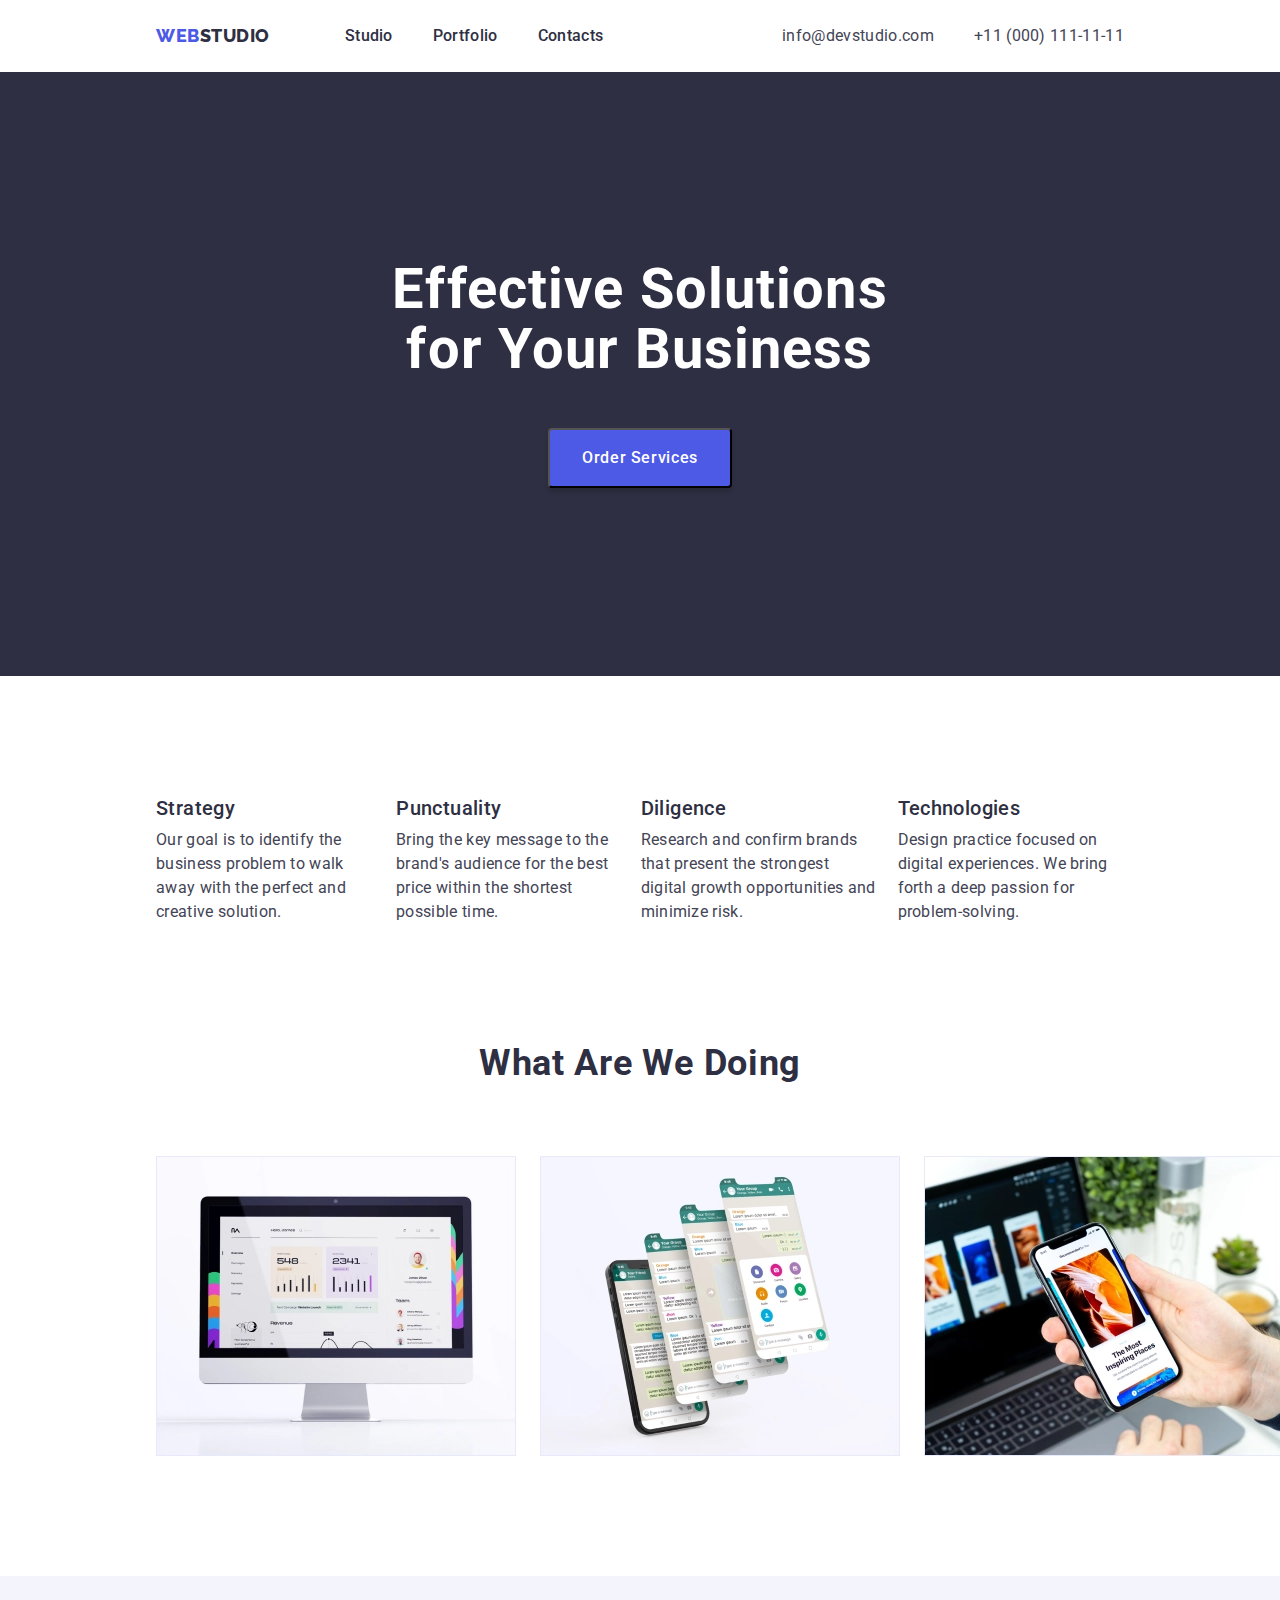
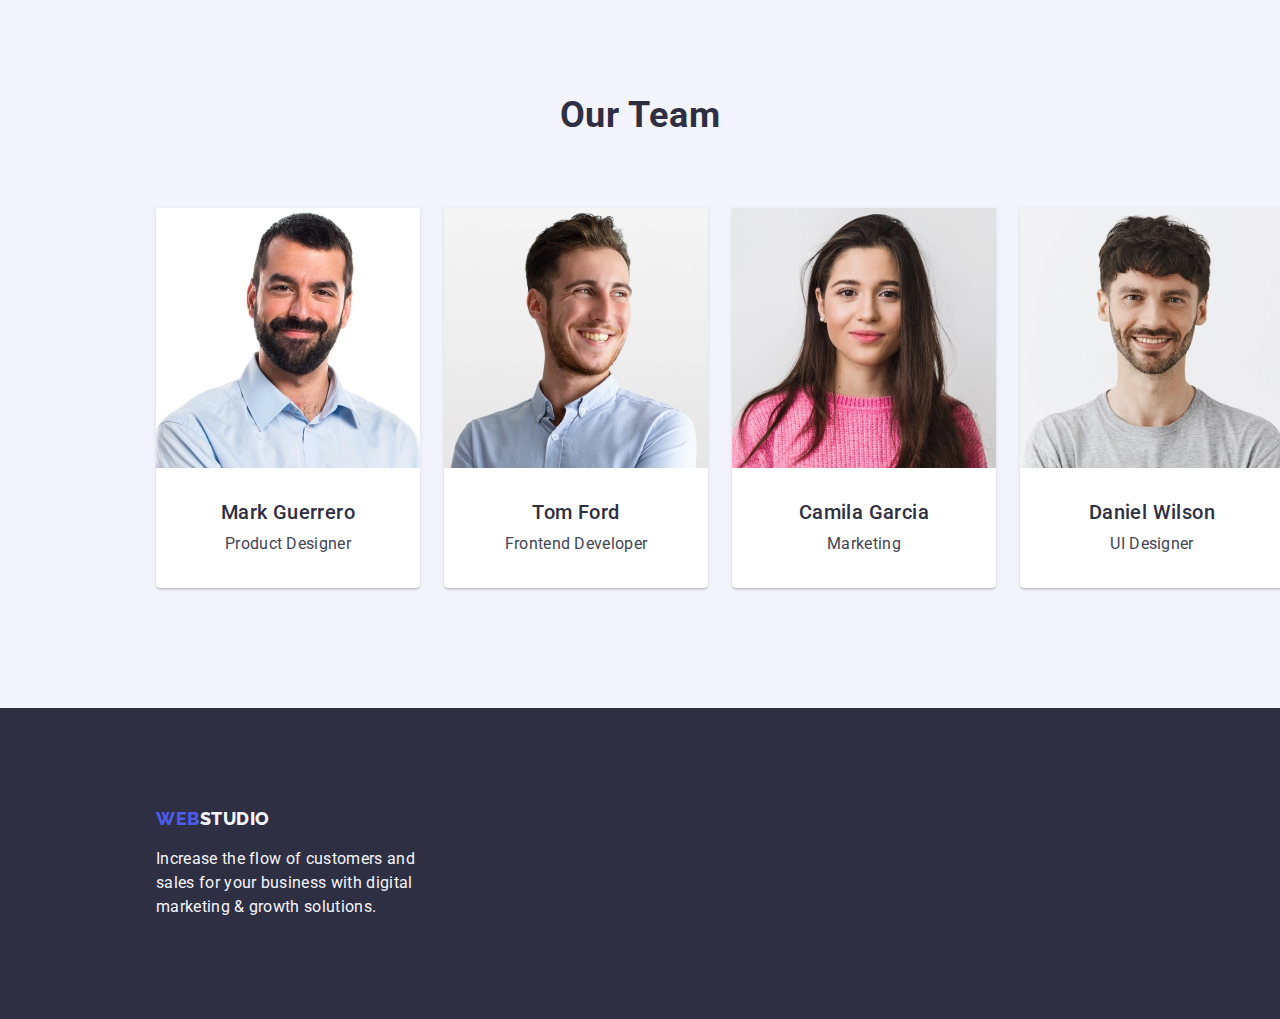
==== index.html @ 0ad416f7 "homework #3" ====
<!DOCTYPE html>
<html lang="en">
    <head>
        <meta charset="UTF-8" />
        <meta name="viewport" content="width=device-width, initial-scale=1.0" />
        <link rel="preconnect" href="https://fonts.googleapis.com" />
        <link rel="preconnect" href="https://fonts.gstatic.com" crossorigin />
        <link
            href="https://fonts.googleapis.com/css2?family=Inter:wght@500&family=Raleway:wght@800&family=Roboto:wght@400;500;700&display=swap"
            rel="stylesheet"
        />
        <link
            rel="stylesheet"
            href="https://cdn.jsdelivr.net/npm/modern-normalize@1.1.0/modern-normalize.min.css"
        />
        <link rel="stylesheet" href="./css/styles.css" />
        <title>WebStudio</title>
    </head>
    <body>
        <header>
            <div class="container header">
                <nav>
                    <a href="./index.html" class="logo link"
                        >WEB<span class="logo-part">Studio</span></a
                    >
                    <ul class="menu list">
                        <li class="menu-item">
                            <a href="./index.html" class="menu-link link"
                                >Studio</a
                            >
                        </li>
                        <li class="menu-item">
                            <a href="./portfolio.html" class="menu-link link"
                                >Portfolio</a
                            >
                        </li>
                        <li class="menu-item">
                            <a href="" class="menu-link link">Contacts</a>
                        </li>
                    </ul>
                </nav>
                <address>
                    <ul class="address list">
                        <li class="address-item">
                            <a href="" class="address-info link"
                                >info@devstudio.com</a
                            >
                        </li>
                        <li class="address-item">
                            <a href="" class="address-info link"
                                >+11 (000) 111-11-11</a
                            >
                        </li>
                    </ul>
                </address>
            </div>
        </header>

        <main>
            <!-- Section Hero -->
            <section>
                <div class="container hero">
                    <h1 class="hero-title">
                        Effective Solutions for Your Business
                    </h1>
                    <button type="button" class="hero-btn">
                        Order Services
                    </button>
                </div>
            </section>

            <!-- Section 2 -->
            <section>
                <div class="container mastery">
                    <h2 class="visually-hidden">Mastery title</h2>
                    <ul class="mastery-list list">
                        <li class="mastery-item">
                            <h3 class="mastery-title">Strategy</h3>
                            <p class="mastery-text">
                                Our goal is to identify the business problem to
                                walk away with the perfect and creative
                                solution.
                            </p>
                        </li>
                        <li class="mastery-item">
                            <h3 class="mastery-title">Punctuality</h3>
                            <p class="mastery-text">
                                Bring the key message to the brand's audience
                                for the best price within the shortest possible
                                time.
                            </p>
                        </li>
                        <li class="mastery-item">
                            <h3 class="mastery-title">Diligence</h3>
                            <p class="mastery-text">
                                Research and confirm brands that present the
                                strongest digital growth opportunities and
                                minimize risk.
                            </p>
                        </li>
                        <li class="mastery-item">
                            <h3 class="mastery-title">Technologies</h3>
                            <p class="mastery-text">
                                Design practice focused on digital experiences.
                                We bring forth a deep passion for
                                problem-solving.
                            </p>
                        </li>
                    </ul>
                </div>
            </section>

            <!-- Section 3 Activites -->
            <section>
                <div class="container activites">
                    <h2 class="activites-title">What Are We Doing</h2>
                    <ul class="activites-list list">
                        <li class="activites-item">
                            <img
                                src="./images/apple-comp.webp"
                                alt="image apple computer"
                            />
                        </li>
                        <li class="activites-item">
                            <img
                                src="./images/smartphone.webp"
                                alt="image smartphone"
                            />
                        </li>
                        <li class="activites-item">
                            <img
                                src="./images/phone-in-hand.webp"
                                alt="image phone in hand"
                            />
                        </li>
                    </ul>
                </div>
            </section>

            <!-- Section 4 Our Team -->
            <section>
                <div class="container our-team">
                    <h2 class="our-team-title">Our Team</h2>
                    <ul class="team-cards list">
                        <li class="team-card">
                            <img
                                src="./images/mark-guerrero.webp"
                                alt="Mark Guerrero"
                            />
                            <h3 class="mastery-title">Mark Guerrero</h3>
                            <p class="mastery-text">Product Designer</p>
                        </li>
                        <li class="team-card">
                            <img src="./images/tom-ford.webp" alt="Tom Ford" />
                            <h3 class="mastery-title">Tom Ford</h3>
                            <p class="mastery-text">Frontend Developer</p>
                        </li>
                        <li class="team-card">
                            <img
                                src="./images/camila-garcia.webp"
                                alt="Camila Garcia"
                            />
                            <h3 class="mastery-title">Camila Garcia</h3>
                            <p class="mastery-text">Marketing</p>
                        </li>
                        <li class="team-card">
                            <img
                                src="./images/daniel-wilson.webp"
                                alt="Daniel Wilson"
                            />
                            <h3 class="mastery-title">Daniel Wilson</h3>
                            <p class="mastery-text">UI Designer</p>
                        </li>
                    </ul>
                </div>
            </section>
        </main>

        <footer>
            <div class="container footer">
                <a href="./index.html" class="logo link"
                    >WEB<span class="logo-white">Studio</span></a
                >
                <p class="footer-text">
                    Increase the flow of customers and sales for your business
                    with digital marketing & growth solutions.
                </p>
            </div>
        </footer>
    </body>
</html>
---- css/styles.css ----
:root {
    --CLOUD: #f4f4fd;
    --CORNFLOWER: #e7e9fc;
    --IRIS: #4d5ae5;
    --NAVY-BLUE: #2e2f42;
    --SLATE: #434455;
    --WHITE: #fff;
    --OCEAN: #404bbf;
}

body {
    font-family: 'Roboto', sans-serif;
    font-style: normal;
    color: #434455;
    background-color: #fff;
}

a,
.link {
    text-decoration: none;
    color: inherit;
}
ul,
ol {
    list-style-type: none;
    margin: 0px;
    padding-left: 0px;
}
.list {
    list-style-type: none;
}

h1,
h2,
h3,
h4,
h5,
h6,
p {
    margin: 0px;
}

img {
    display: block;
}

.container {
    max-width: 1440px;
    padding-left: 156px;
    padding-right: 156px;
    margin-left: auto;
    margin-right: auto;
}

.visually-hidden {
    position: absolute;
    width: 1px;
    height: 1px;
    margin: -1px;
    border: 0;
    padding: 0;
    white-space: nowrap;
    clip-path: inset(100%);
    clip: rect(0 0 0 0);
    overflow: hidden;
}

/* HEADER */
.header {
    padding-top: 24px;
    padding-bottom: 24px;
    display: flex;
    justify-content: space-between;
}
nav {
    display: flex;
    align-items: center;
}
.menu {
    display: flex;
    gap: 40px;
}
.logo {
    color: var(--IRIS);
    font-family: 'Raleway', sans-serif;
    font-size: 18px;
    font-style: normal;
    font-weight: 800;
    line-height: 1.17;
    letter-spacing: 0.54px;
    text-transform: uppercase;
    margin-right: 75px;
    text-decoration: none;
}
.logo-part {
    color: var(--NAVY-BLUE);
}

.menu-link {
    color: var(--NAVY-BLUE);
    font-size: 16px;
    font-weight: 500;
    line-height: 1.5; /* 150% */
    letter-spacing: 0.02em;
}
.menu-link:hover,
.menu-link:focus {
    color: var(--OCEAN);
}
.menu-item {
    width: ((100% - 80px) / 3);
}

.address {
    display: flex;
    gap: 40px;
}
.address-info {
    color: var(--SLATE);
    font-size: 16px;
    font-weight: 400;
    line-height: 1.5; /* 150% */
    letter-spacing: 0.02em;
    text-decoration: none;
    font-style: normal;
}
.address-info:hover,
.address-info:focus {
    color: var(--OCEAN);
}
.address-item {
    flex-basis: ((100% - 40px) / 2);
}

/* MAIN */
/* Hero Section */
.hero {
    background-color: var(--NAVY-BLUE);
    padding-top: 188px;
    padding-bottom: 188px;
    display: flex;
    flex-direction: column;
    align-items: center;
    gap: 48px;
}
.hero-title {
    color: var(--WHITE);
    text-align: center;
    font-size: 56px;
    font-weight: 700;
    line-height: 1.07; /* 107.143% */
    letter-spacing: 0.02em;
    width: 496px;
    white-space: normal;
    /* margin-bottom: 48px; */
}
.hero-btn {
    background-color: var(--IRIS);
    color: var(--WHITE);
    font-size: 16px;
    font-weight: 500;
    line-height: 1.5; /* 150% */
    letter-spacing: 0.04em;
    cursor: pointer;
    border-radius: 4px;
    box-shadow: 0px 4px 4px 0px rgba(0, 0, 0, 0.15);
    padding: 16px 32px;
}
.hero-btn:hover,
.hero-btn:focus {
    background-color: var(--OCEAN);
}

/* Section 2 - Mastery */
.mastery {
    padding-top: 120px;
}
.mastery-list {
    display: flex;
    gap: 20px;
}
.mastery-item {
    flex-basis: ((100% - 72px) / 4);
}
.mastery-title {
    color: var(--NAVY-BLUE);
    font-size: 20px;
    font-weight: 500;
    line-height: 1.2; /* 120% */
    letter-spacing: 0.02em;
    margin-bottom: 8px;
}
.mastery-text {
    color: var(--SLATE);
    font-size: 16px;
    font-weight: 400;
    line-height: 1.5; /* 150% */
    letter-spacing: 0.02em;
}

/* Activites */
.activites {
    padding-top: 120px;
    padding-bottom: 120px;
}
.activites-list {
    display: flex;
}
.activites-title {
    color: var(--NAVY-BLUE);
    text-align: center;
    font-size: 36px;
    font-weight: 700;
    line-height: 1.11; /* 111.111% */
    letter-spacing: 0.02em;
    text-transform: capitalize;
    margin-bottom: 72px;
}
.activites-item {
    background: var(--CORNFLOWER);
    margin-right: 24px;
}

/* Our Team */
.our-team {
    background-color: var(--CLOUD);
    padding-top: 120px;
    padding-bottom: 120px;
}
.our-team-title {
    color: var(--NAVY-BLUE);
    text-align: center;
    font-size: 36px;
    font-weight: 700;
    line-height: 1.11; /* 111.111% */
    letter-spacing: 0.02em;
    text-transform: capitalize;
    margin-bottom: 72px;
}
.team-cards {
    display: flex;
    gap: 24px;
}
.team-card {
    background: var(--WHITE);
    border-radius: 0px 0px 4px 4px;
    box-shadow: 0px 2px 1px 0px rgba(46, 47, 66, 0.08),
        0px 1px 1px 0px rgba(46, 47, 66, 0.16),
        0px 1px 6px 0px rgba(46, 47, 66, 0.08);
}
.team-card img {
    margin-bottom: 32px;
}
.team-card h3 {
    color: var(--NAVY-BLUE);
    text-align: center;
    font-size: 20px;
    font-weight: 500;
    line-height: 1.2; /* 120% */
    letter-spacing: 0.02em;
    margin-bottom: 8px;
}
.team-card p {
    margin: 0px;
    color: var(--SLATE);
    text-align: center;
    font-size: 16px;
    font-weight: 400;
    line-height: 1.5; /* 150% */
    letter-spacing: 0.02em;
    margin-bottom: 32px;
}

/* Footer */
.footer {
    background: var(--NAVY-BLUE);
    padding-top: 100px;
    padding-bottom: 100px;
}

.logo-white {
    color: var(--CLOUD);
}
.footer-text {
    color: var(--CLOUD);
    font-size: 16px;
    font-weight: 400;
    line-height: 1.5; /* 150% */
    letter-spacing: 0.02em;
    margin-top: 18px;
    width: 264px;
}

/* -- Portfolio -- */
/* Buttons */
.buttons {
    display: flex;
    padding-top: 96px;
    padding-bottom: 72px;
    justify-content: center;
    gap: 24px;
}
.btn {
    background-color: var(--CLOUD);
    color: var(--IRIS);
    text-align: center;
    font-size: 16px;
    font-weight: 500;
    line-height: 1.5; /* 150% */
    letter-spacing: 0.04em;
    cursor: pointer;
    padding: 12px 24px;
    justify-content: center;
    align-items: center;
    border-radius: 4px;
    border: 1px solid var(--CORNFLOWER, #e7e9fc);
}
.btn:hover,
.btn:focus {
    color: var(--WHITE);
    background-color: var(--OCEAN);
}

/* Section Portfolio */
.services {
    padding-bottom: 120px;
    display: flex;
    flex-wrap: wrap;
    column-gap: 21px;
    row-gap: 48px;
}
.row-item {
    border: 1px solid var(--CORNFLOWER);
}

.row-item-title,
.row-item-text {
    padding-left: 16px;
}
.row-item-title {
    color: var(--NAVY-BLUE);
    font-size: 20px;
    font-weight: 500;
    line-height: 1.2; /* 120% */
    letter-spacing: 0.02em;
    margin-top: 32px;
    margin-bottom: 8px;
}
.row-item-text {
    color: var(--SLATE);
    font-size: 16px;
    font-weight: 400;
    line-height: 1.5; /* 150% */
    letter-spacing: 0.02em;
    margin-bottom: 32px;
}
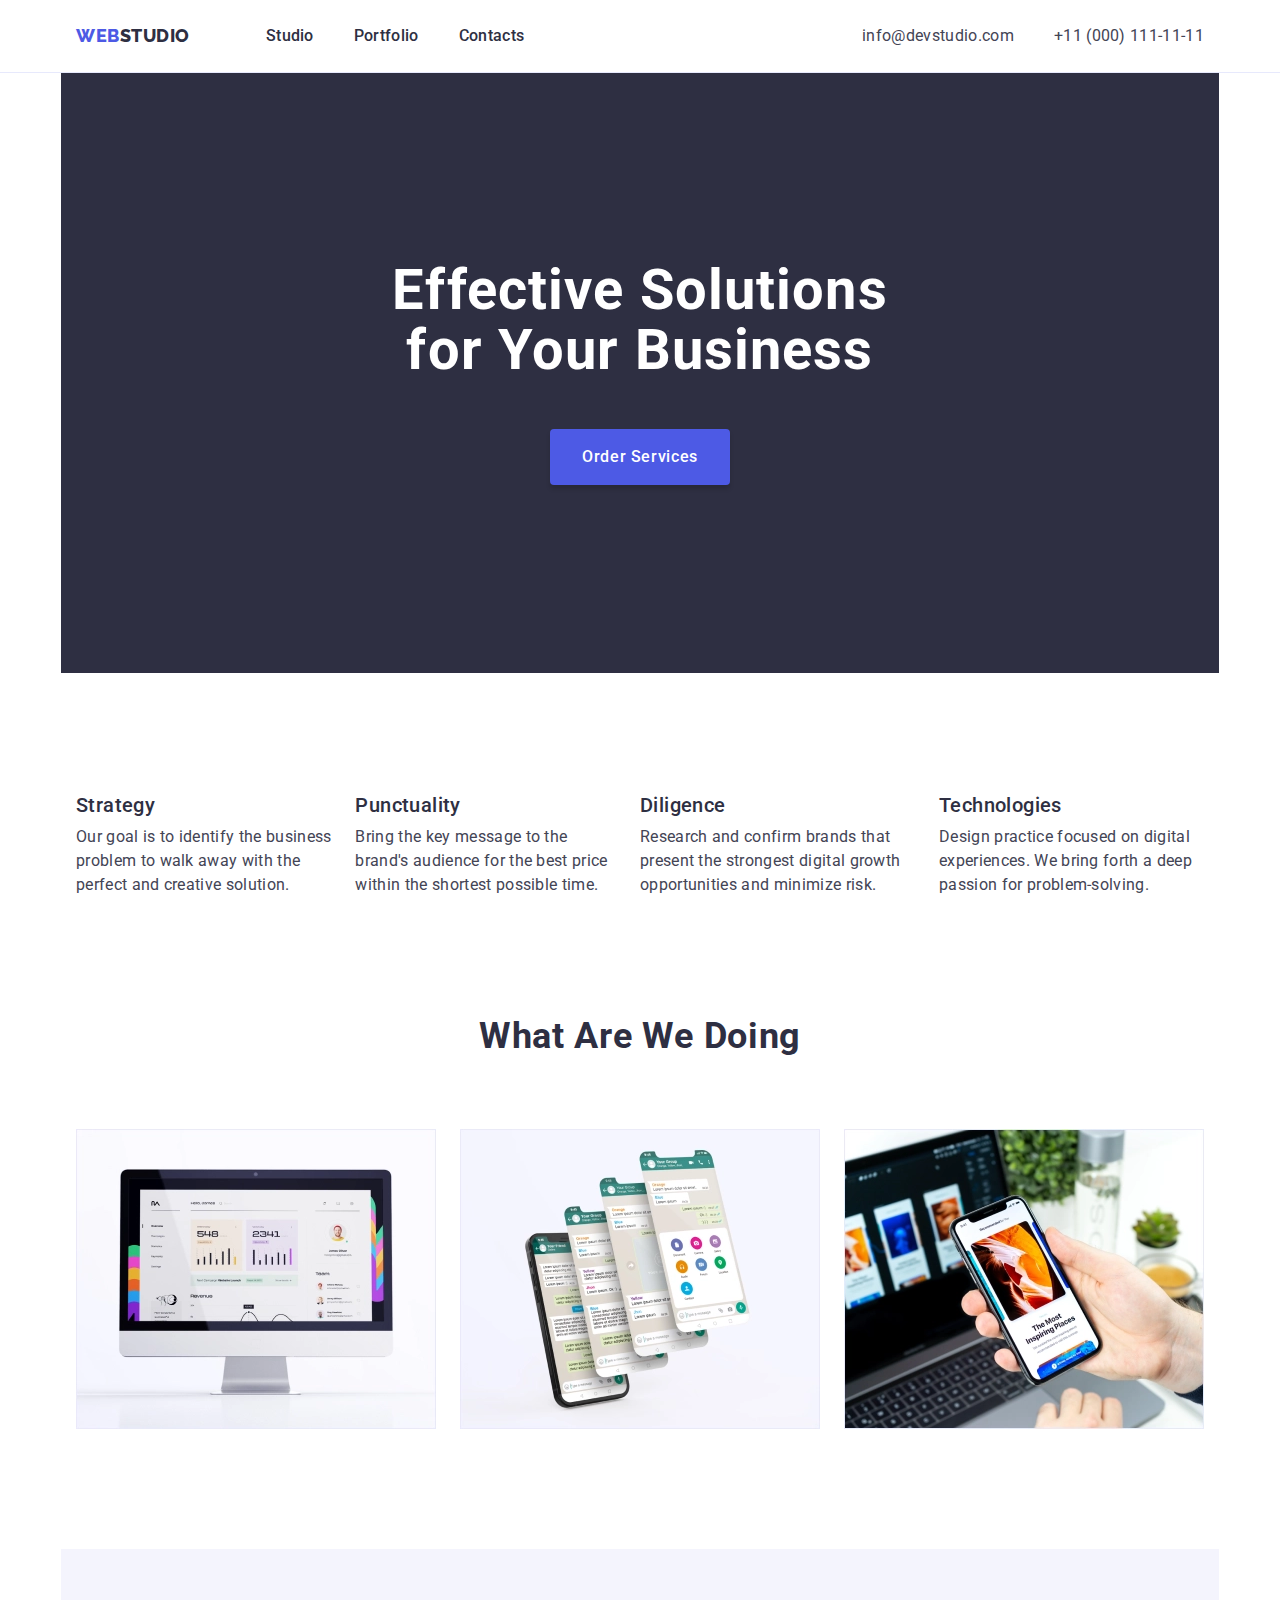
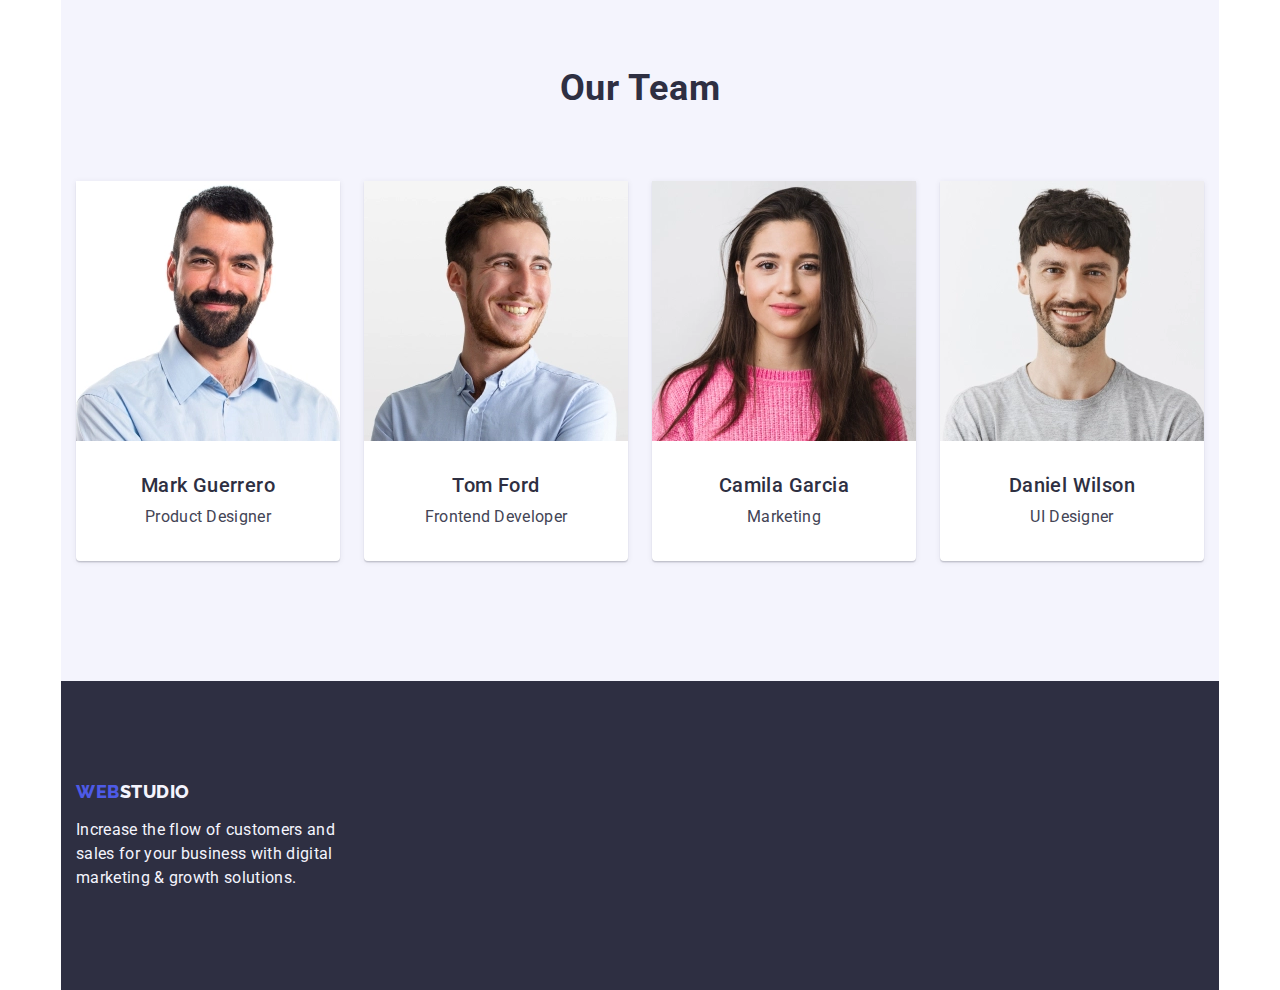
==== commit e8def081: "changing styles,index,portfolio" ====
--- a/index.html
+++ b/index.html
@@ -17,9 +17,9 @@
         <title>WebStudio</title>
     </head>
     <body>
-        <header>
+        <header class="head">
             <div class="container header">
-                <nav>
+                <nav class="navigation">
                     <a href="./index.html" class="logo link"
                         >WEB<span class="logo-part">Studio</span></a
                     >
@@ -58,7 +58,7 @@
 
         <main>
             <!-- Section Hero -->
-            <section>
+            <section class="hero-section">
                 <div class="container hero">
                     <h1 class="hero-title">
                         Effective Solutions for Your Business
@@ -70,7 +70,7 @@
             </section>
 
             <!-- Section 2 -->
-            <section>
+            <section class="mastery-section">
                 <div class="container mastery">
                     <h2 class="visually-hidden">Mastery title</h2>
                     <ul class="mastery-list list">
@@ -111,7 +111,7 @@
             </section>
 
             <!-- Section 3 Activites -->
-            <section>
+            <section class="activites-section">
                 <div class="container activites">
                     <h2 class="activites-title">What Are We Doing</h2>
                     <ul class="activites-list list">
@@ -138,7 +138,7 @@
             </section>
 
             <!-- Section 4 Our Team -->
-            <section>
+            <section class="our-team-section">
                 <div class="container our-team">
                     <h2 class="our-team-title">Our Team</h2>
                     <ul class="team-cards list">
@@ -147,38 +147,46 @@
                                 src="./images/mark-guerrero.webp"
                                 alt="Mark Guerrero"
                             />
-                            <h3 class="mastery-title">Mark Guerrero</h3>
-                            <p class="mastery-text">Product Designer</p>
+                            <div class="person-info">
+                                <h3 class="mastery-title">Mark Guerrero</h3>
+                                <p class="mastery-text">Product Designer</p>
+                            </div>
                         </li>
                         <li class="team-card">
                             <img src="./images/tom-ford.webp" alt="Tom Ford" />
-                            <h3 class="mastery-title">Tom Ford</h3>
-                            <p class="mastery-text">Frontend Developer</p>
+                            <div class="person-info">
+                                <h3 class="mastery-title">Tom Ford</h3>
+                                <p class="mastery-text">Frontend Developer</p>
+                            </div>
                         </li>
                         <li class="team-card">
                             <img
                                 src="./images/camila-garcia.webp"
                                 alt="Camila Garcia"
                             />
-                            <h3 class="mastery-title">Camila Garcia</h3>
-                            <p class="mastery-text">Marketing</p>
+                            <div class="person-info">
+                                <h3 class="mastery-title">Camila Garcia</h3>
+                                <p class="mastery-text">Marketing</p>
+                            </div>
                         </li>
                         <li class="team-card">
                             <img
                                 src="./images/daniel-wilson.webp"
                                 alt="Daniel Wilson"
                             />
-                            <h3 class="mastery-title">Daniel Wilson</h3>
-                            <p class="mastery-text">UI Designer</p>
+                            <div class="person-info">
+                                <h3 class="mastery-title">Daniel Wilson</h3>
+                                <p class="mastery-text">UI Designer</p>
+                            </div>
                         </li>
                     </ul>
                 </div>
             </section>
         </main>
 
-        <footer>
+        <footer class="foot">
             <div class="container footer">
-                <a href="./index.html" class="logo link"
+                <a href="./index.html" class="logo link logo-foot"
                     >WEB<span class="logo-white">Studio</span></a
                 >
                 <p class="footer-text">
--- a/css/styles.css
+++ b/css/styles.css
@@ -45,9 +45,9 @@
 }
 
 .container {
-    max-width: 1440px;
-    padding-left: 156px;
-    padding-right: 156px;
+    max-width: 1158px;
+    padding-left: 15px;
+    padding-right: 15px;
     margin-left: auto;
     margin-right: auto;
 }
@@ -66,6 +66,9 @@
 }
 
 /* HEADER */
+.head {
+    border-bottom: 1px solid #e7e9fc;
+}
 .header {
     padding-top: 24px;
     padding-bottom: 24px;
@@ -89,7 +92,7 @@
     line-height: 1.17;
     letter-spacing: 0.54px;
     text-transform: uppercase;
-    margin-right: 75px;
+    margin-right: 76px;
     text-decoration: none;
 }
 .logo-part {
@@ -102,6 +105,8 @@
     font-weight: 500;
     line-height: 1.5; /* 150% */
     letter-spacing: 0.02em;
+    padding-top: 24px;
+    padding-bottom: 24px;
 }
 .menu-link:hover,
 .menu-link:focus {
@@ -123,6 +128,8 @@
     letter-spacing: 0.02em;
     text-decoration: none;
     font-style: normal;
+    padding-top: 24px;
+    padding-bottom: 24px;
 }
 .address-info:hover,
 .address-info:focus {
@@ -134,10 +141,12 @@
 
 /* MAIN */
 /* Hero Section */
+.hero-section {
+}
 .hero {
-    background-color: var(--NAVY-BLUE);
     padding-top: 188px;
     padding-bottom: 188px;
+    background-color: var(--NAVY-BLUE);
     display: flex;
     flex-direction: column;
     align-items: center;
@@ -150,11 +159,12 @@
     font-weight: 700;
     line-height: 1.07; /* 107.143% */
     letter-spacing: 0.02em;
-    width: 496px;
+    max-width: 496px;
     white-space: normal;
     /* margin-bottom: 48px; */
 }
 .hero-btn {
+    border: none;
     background-color: var(--IRIS);
     color: var(--WHITE);
     font-size: 16px;
@@ -165,6 +175,8 @@
     border-radius: 4px;
     box-shadow: 0px 4px 4px 0px rgba(0, 0, 0, 0.15);
     padding: 16px 32px;
+    min-width: 169px;
+    height: 56px;
 }
 .hero-btn:hover,
 .hero-btn:focus {
@@ -177,10 +189,10 @@
 }
 .mastery-list {
     display: flex;
-    gap: 20px;
+    gap: 22px;
 }
 .mastery-item {
-    flex-basis: ((100% - 72px) / 4);
+    width: ((100% - 72px) / 4);
 }
 .mastery-title {
     color: var(--NAVY-BLUE);
@@ -205,6 +217,7 @@
 }
 .activites-list {
     display: flex;
+    gap: 24px;
 }
 .activites-title {
     color: var(--NAVY-BLUE);
@@ -218,7 +231,6 @@
 }
 .activites-item {
     background: var(--CORNFLOWER);
-    margin-right: 24px;
 }
 
 /* Our Team */
@@ -248,8 +260,8 @@
         0px 1px 1px 0px rgba(46, 47, 66, 0.16),
         0px 1px 6px 0px rgba(46, 47, 66, 0.08);
 }
-.team-card img {
-    margin-bottom: 32px;
+.person-info {
+    padding: 32px 0;
 }
 .team-card h3 {
     color: var(--NAVY-BLUE);
@@ -268,7 +280,6 @@
     font-weight: 400;
     line-height: 1.5; /* 150% */
     letter-spacing: 0.02em;
-    margin-bottom: 32px;
 }
 
 /* Footer */
@@ -277,7 +288,10 @@
     padding-top: 100px;
     padding-bottom: 100px;
 }
-
+.logo-foot {
+    display: inline;
+    margin-bottom: 16px;
+}
 .logo-white {
     color: var(--CLOUD);
 }
@@ -287,16 +301,19 @@
     font-weight: 400;
     line-height: 1.5; /* 150% */
     letter-spacing: 0.02em;
-    margin-top: 18px;
+    margin-top: 16px;
     width: 264px;
 }
 
 /* -- Portfolio -- */
 /* Buttons */
+.main-section {
+    padding-top: 96px;
+    padding-bottom: 120px;
+}
 .buttons {
     display: flex;
-    padding-top: 96px;
-    padding-bottom: 72px;
+    margin-bottom: 72px;
     justify-content: center;
     gap: 24px;
 }
@@ -319,11 +336,11 @@
 .btn:focus {
     color: var(--WHITE);
     background-color: var(--OCEAN);
+    border: 1px solid transparent;
 }
 
 /* Section Portfolio */
 .services {
-    padding-bottom: 120px;
     display: flex;
     flex-wrap: wrap;
     column-gap: 21px;
@@ -332,18 +349,18 @@
 .row-item {
     border: 1px solid var(--CORNFLOWER);
 }
-
-.row-item-title,
-.row-item-text {
-    padding-left: 16px;
-}
+.row-item-info {
+    padding: 32px 16px;
+    border: 1px solid #e7e9fc;
+    border-top: none;
+}
+
 .row-item-title {
     color: var(--NAVY-BLUE);
     font-size: 20px;
     font-weight: 500;
     line-height: 1.2; /* 120% */
     letter-spacing: 0.02em;
-    margin-top: 32px;
     margin-bottom: 8px;
 }
 .row-item-text {
@@ -352,5 +369,4 @@
     font-weight: 400;
     line-height: 1.5; /* 150% */
     letter-spacing: 0.02em;
-    margin-bottom: 32px;
-}
+}
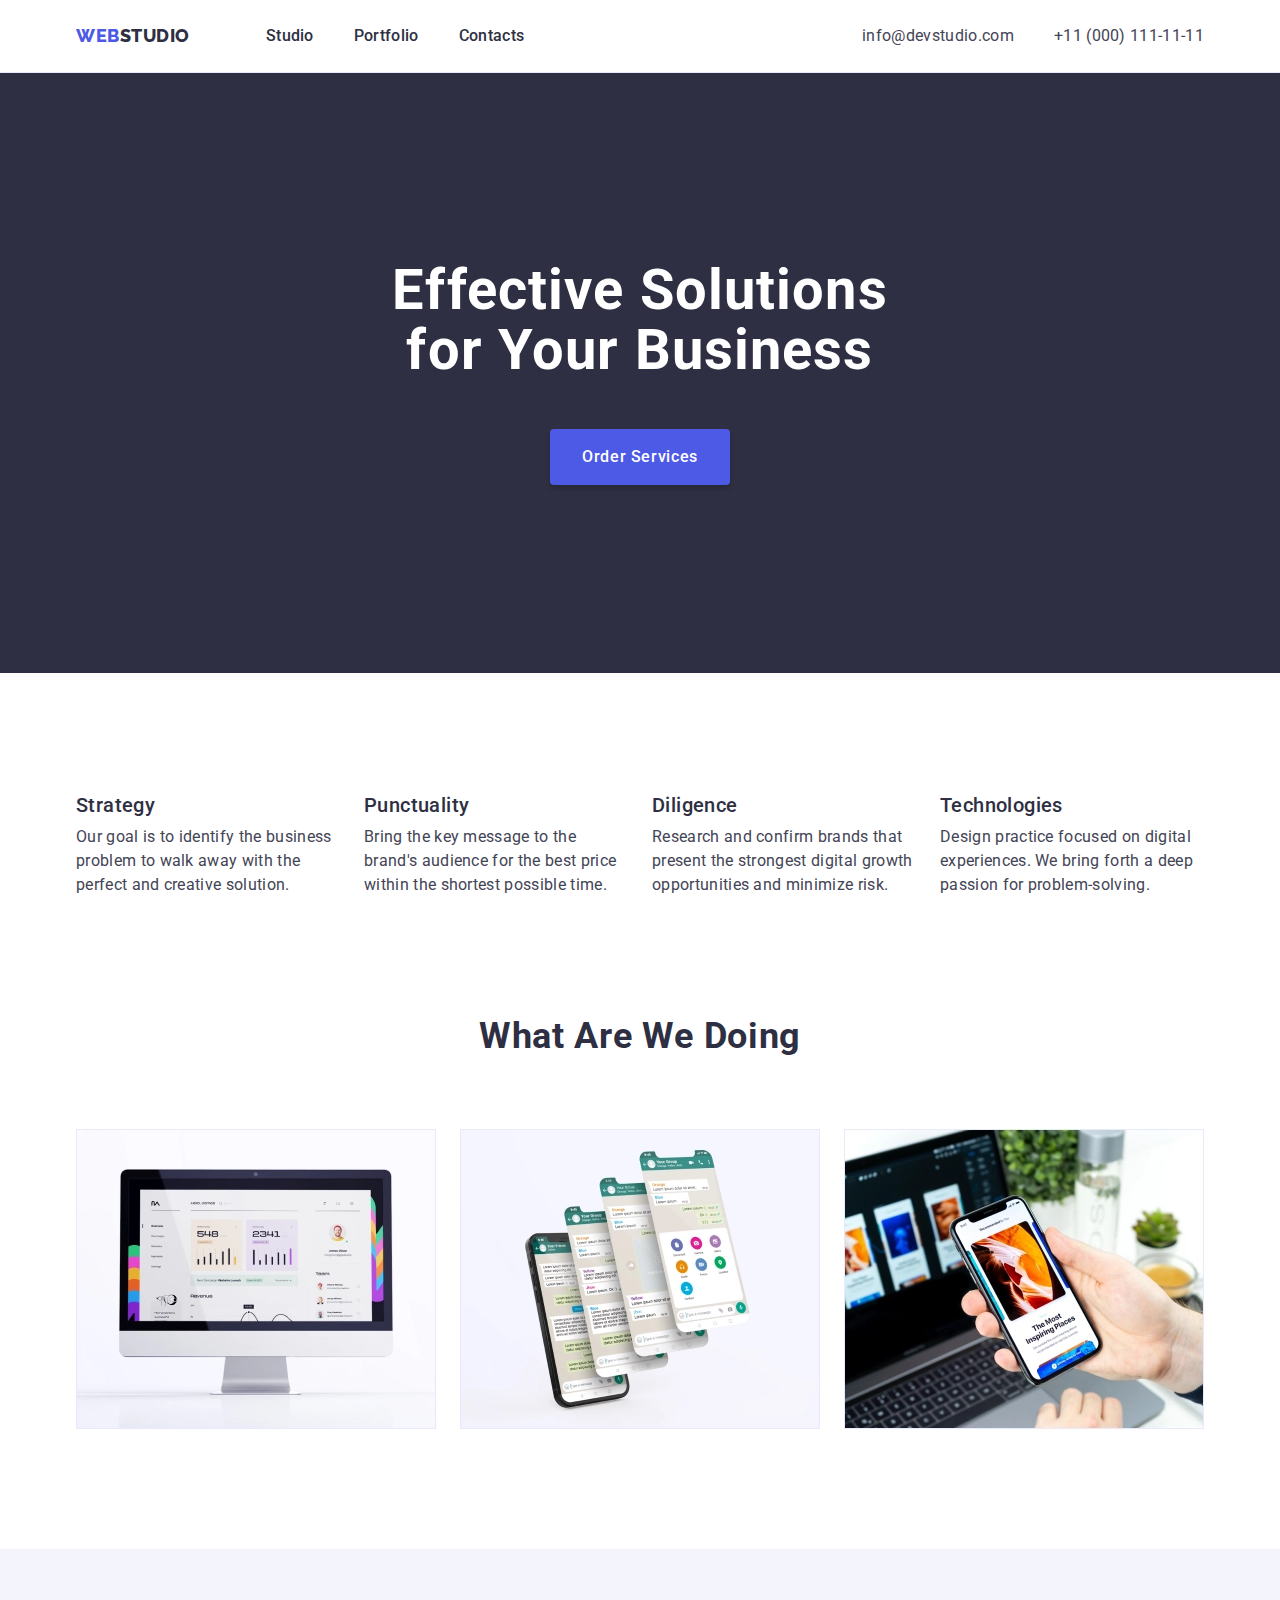
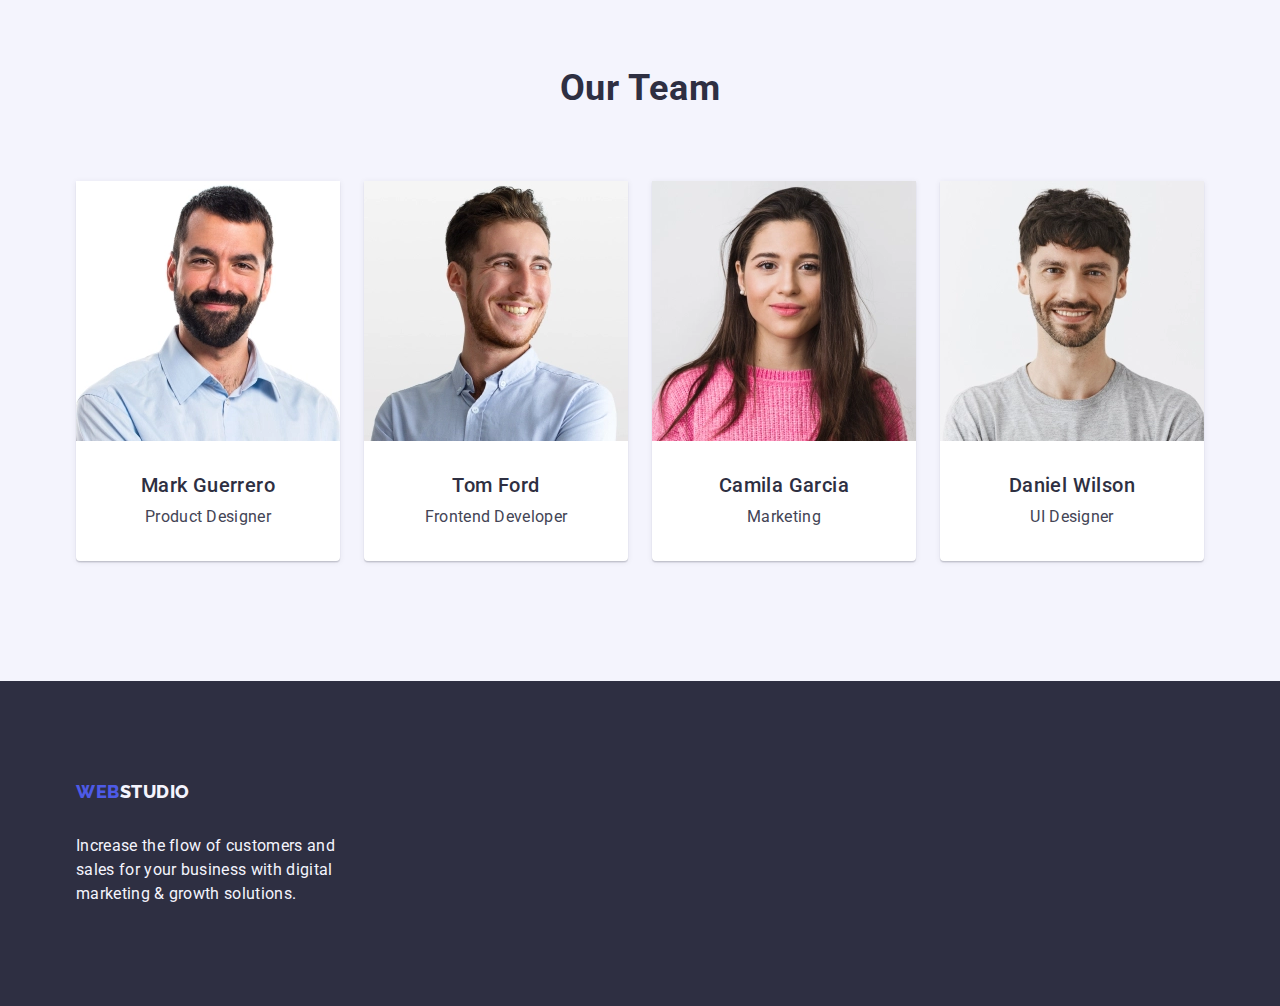
==== commit 13b4c1f1: "changed index,portfolio, styles" ====
--- a/index.html
+++ b/index.html
@@ -184,8 +184,8 @@
             </section>
         </main>
 
-        <footer class="foot">
-            <div class="container footer">
+        <footer class="footer">
+            <div class="container">
                 <a href="./index.html" class="logo link logo-foot"
                     >WEB<span class="logo-white">Studio</span></a
                 >
--- a/css/styles.css
+++ b/css/styles.css
@@ -46,8 +46,7 @@
 
 .container {
     max-width: 1158px;
-    padding-left: 15px;
-    padding-right: 15px;
+    padding: 0 15px;
     margin-left: auto;
     margin-right: auto;
 }
@@ -136,17 +135,17 @@
     color: var(--OCEAN);
 }
 .address-item {
-    flex-basis: ((100% - 40px) / 2);
+    flex-basis: calc((100% - 40px) / 2);
 }
 
 /* MAIN */
 /* Hero Section */
 .hero-section {
-}
-.hero {
     padding-top: 188px;
     padding-bottom: 188px;
     background-color: var(--NAVY-BLUE);
+}
+.hero {
     display: flex;
     flex-direction: column;
     align-items: center;
@@ -186,13 +185,14 @@
 /* Section 2 - Mastery */
 .mastery {
     padding-top: 120px;
+    padding-bottom: 120px;
 }
 .mastery-list {
     display: flex;
-    gap: 22px;
+    gap: 24px;
 }
 .mastery-item {
-    width: ((100% - 72px) / 4);
+    width: calc((100% - 72px) / 4);
 }
 .mastery-title {
     color: var(--NAVY-BLUE);
@@ -211,10 +211,10 @@
 }
 
 /* Activites */
-.activites {
-    padding-top: 120px;
+.activites-section {
     padding-bottom: 120px;
 }
+
 .activites-list {
     display: flex;
     gap: 24px;
@@ -234,7 +234,7 @@
 }
 
 /* Our Team */
-.our-team {
+.our-team-section {
     background-color: var(--CLOUD);
     padding-top: 120px;
     padding-bottom: 120px;
@@ -289,7 +289,7 @@
     padding-bottom: 100px;
 }
 .logo-foot {
-    display: inline;
+    display: inline-block;
     margin-bottom: 16px;
 }
 .logo-white {
@@ -343,11 +343,12 @@
 .services {
     display: flex;
     flex-wrap: wrap;
-    column-gap: 21px;
+    column-gap: 24px;
     row-gap: 48px;
 }
 .row-item {
     border: 1px solid var(--CORNFLOWER);
+    width: calc((100% - 48px) / 3);
 }
 .row-item-info {
     padding: 32px 16px;
